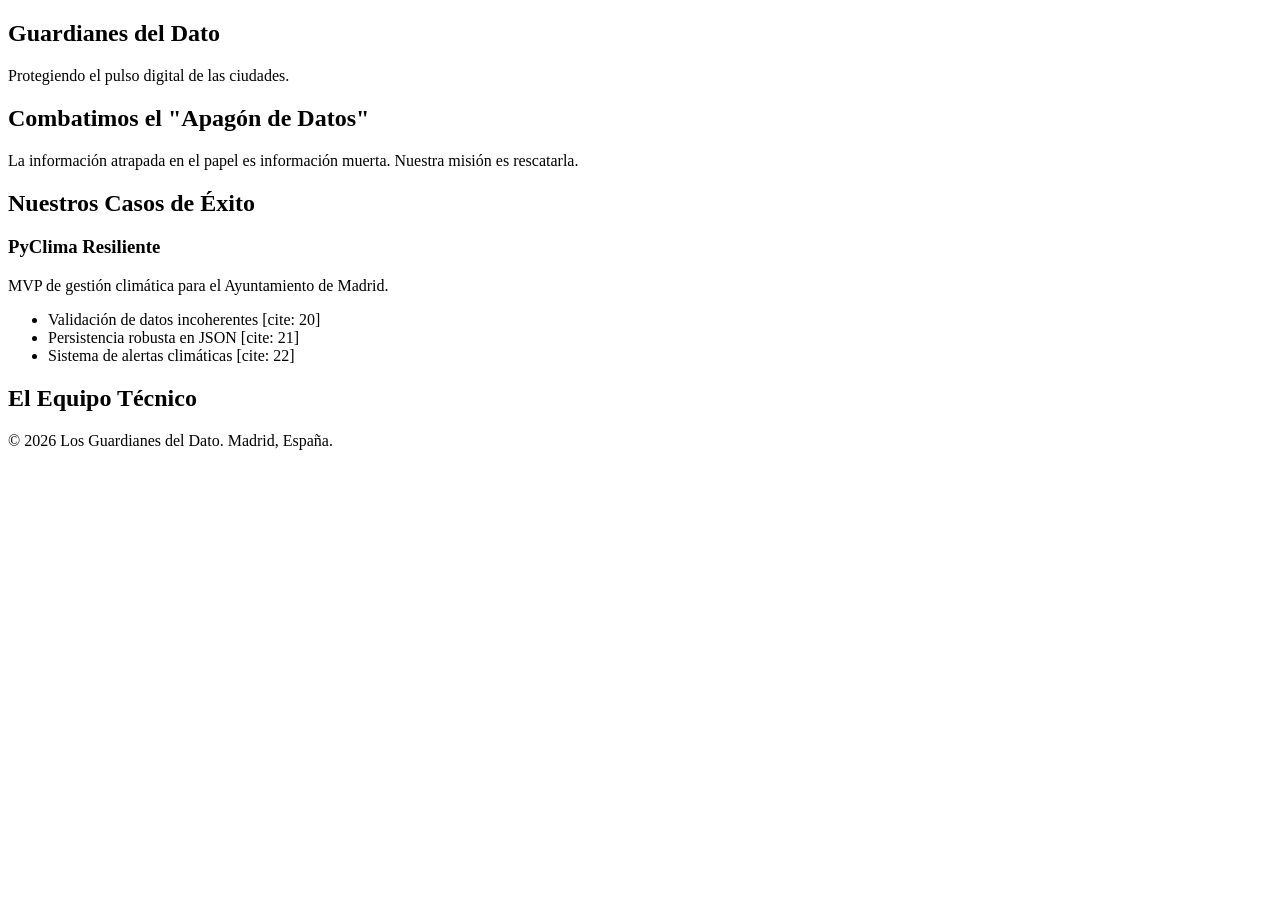
==== index.html @ 0b3277c5 "feat: inicializa la web de Los Guardianes del Dato" ====
<!DOCTYPE html>
<html lang="es">
<head>
    <meta charset="UTF-8">
    <title>Los Guardianes del Dato | Resiliencia Digital</title>
    </head>
<body>

    <header>
        </header>

    <main>
        <section id="inicio">
            <h1>Guardianes del Dato</h1>
            <p>Protegiendo el pulso digital de las ciudades.</p>
        </section>

        <section id="filosofia">
            <h2>Combatimos el "Apagón de Datos"</h2>
            <p>La información atrapada en el papel es información muerta. Nuestra misión es rescatarla.</p>
        </section>

        <section id="proyectos">
            <h2>Nuestros Casos de Éxito</h2>
            <article class="proyecto-card">
                <h3>PyClima Resiliente</h3>
                <p>MVP de gestión climática para el Ayuntamiento de Madrid.</p>
                <ul>
                    <li>Validación de datos incoherentes [cite: 20]</li>
                    <li>Persistencia robusta en JSON [cite: 21]</li>
                    <li>Sistema de alertas climáticas [cite: 22]</li>
                </ul>
            </article>
        </section>

        <section id="equipo">
            <h2>El Equipo Técnico</h2>
            </section>
    </main>

    <footer>
        <p>&copy; 2026 Los Guardianes del Dato. Madrid, España.</p>
    </footer>

</body>
</html>
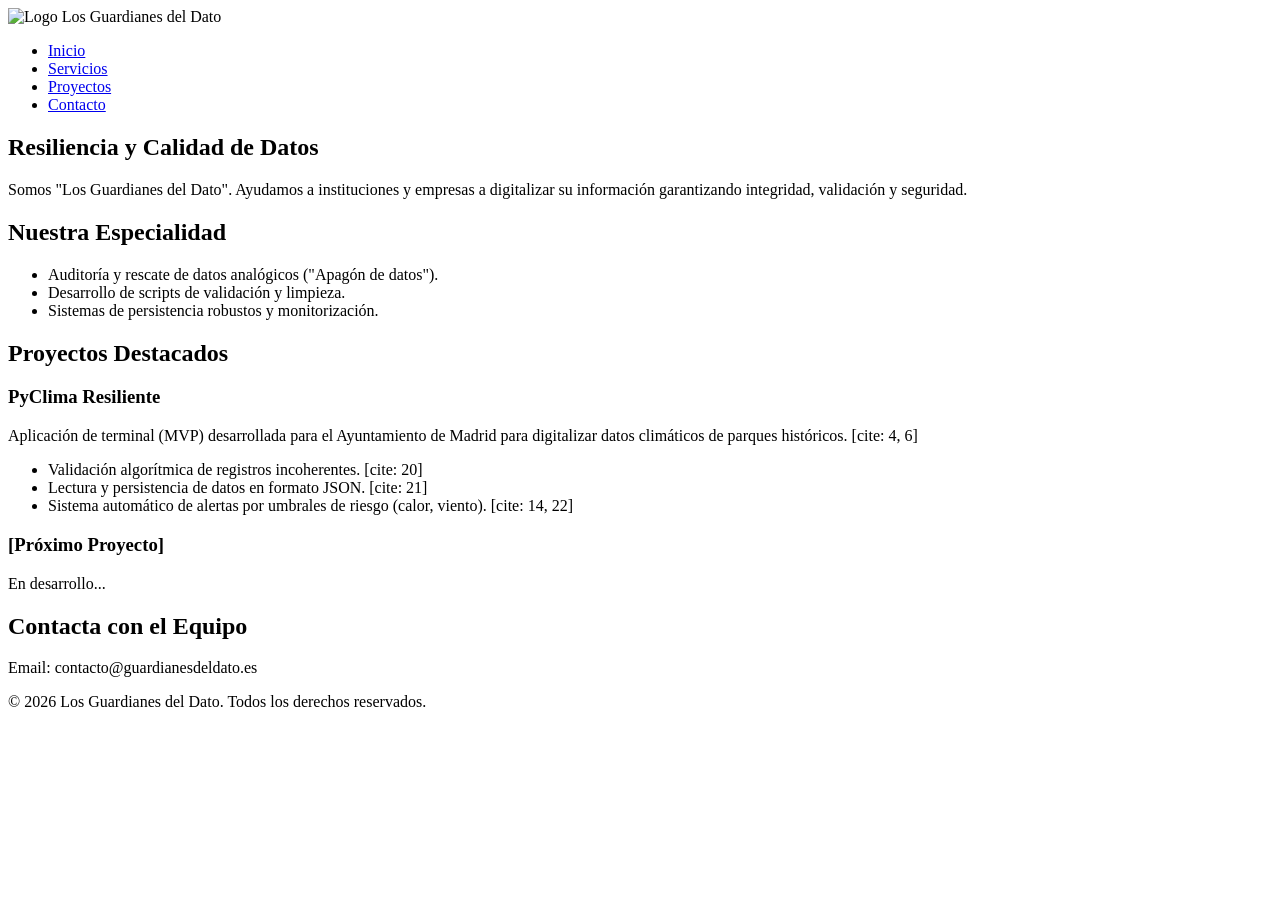
==== commit bf4f4797: "chore: andamiaje del proyecto y estructura HTML semantica" ====
--- a/index.html
+++ b/index.html
@@ -2,44 +2,65 @@
 <html lang="es">
 <head>
     <meta charset="UTF-8">
-    <title>Los Guardianes del Dato | Resiliencia Digital</title>
-    </head>
+    <meta name="viewport" content="width=device-width, initial-scale=1.0">
+    <title>Los Guardianes del Dato | Soluciones Digitales</title>
+    <link rel="stylesheet" href="css/style.css">
+</head>
 <body>
 
     <header>
-        </header>
+        <img src="img/logo.png" alt="Logo Los Guardianes del Dato" width="150">
+        <nav>
+            <ul>
+                <li><a href="#inicio">Inicio</a></li>
+                <li><a href="#servicios">Servicios</a></li>
+                <li><a href="#proyectos">Proyectos</a></li>
+                <li><a href="#contacto">Contacto</a></li>
+            </ul>
+        </nav>
+    </header>
 
     <main>
+        
         <section id="inicio">
-            <h1>Guardianes del Dato</h1>
-            <p>Protegiendo el pulso digital de las ciudades.</p>
+            <h1>Resiliencia y Calidad de Datos</h1>
+            <p>Somos "Los Guardianes del Dato". Ayudamos a instituciones y empresas a digitalizar su información garantizando integridad, validación y seguridad.</p>
         </section>
 
-        <section id="filosofia">
-            <h2>Combatimos el "Apagón de Datos"</h2>
-            <p>La información atrapada en el papel es información muerta. Nuestra misión es rescatarla.</p>
+        <section id="servicios">
+            <h2>Nuestra Especialidad</h2>
+            <ul>
+                <li>Auditoría y rescate de datos analógicos ("Apagón de datos").</li>
+                <li>Desarrollo de scripts de validación y limpieza.</li>
+                <li>Sistemas de persistencia robustos y monitorización.</li>
+            </ul>
         </section>
 
         <section id="proyectos">
-            <h2>Nuestros Casos de Éxito</h2>
-            <article class="proyecto-card">
+            <h2>Proyectos Destacados</h2>
+            
+            <article>
                 <h3>PyClima Resiliente</h3>
-                <p>MVP de gestión climática para el Ayuntamiento de Madrid.</p>
+                <p>Aplicación de terminal (MVP) desarrollada para el Ayuntamiento de Madrid para digitalizar datos climáticos de parques históricos. [cite: 4, 6]</p>
                 <ul>
-                    <li>Validación de datos incoherentes [cite: 20]</li>
-                    <li>Persistencia robusta en JSON [cite: 21]</li>
-                    <li>Sistema de alertas climáticas [cite: 22]</li>
+                    <li>Validación algorítmica de registros incoherentes. [cite: 20]</li>
+                    <li>Lectura y persistencia de datos en formato JSON. [cite: 21]</li>
+                    <li>Sistema automático de alertas por umbrales de riesgo (calor, viento). [cite: 14, 22]</li>
                 </ul>
+            </article>
+
+            <article>
+                <h3>[Próximo Proyecto]</h3>
+                <p>En desarrollo...</p>
             </article>
         </section>
 
-        <section id="equipo">
-            <h2>El Equipo Técnico</h2>
-            </section>
     </main>
 
-    <footer>
-        <p>&copy; 2026 Los Guardianes del Dato. Madrid, España.</p>
+    <footer id="contacto">
+        <h2>Contacta con el Equipo</h2>
+        <p>Email: contacto@guardianesdeldato.es</p>
+        <p>&copy; 2026 Los Guardianes del Dato. Todos los derechos reservados.</p>
     </footer>
 
 </body>
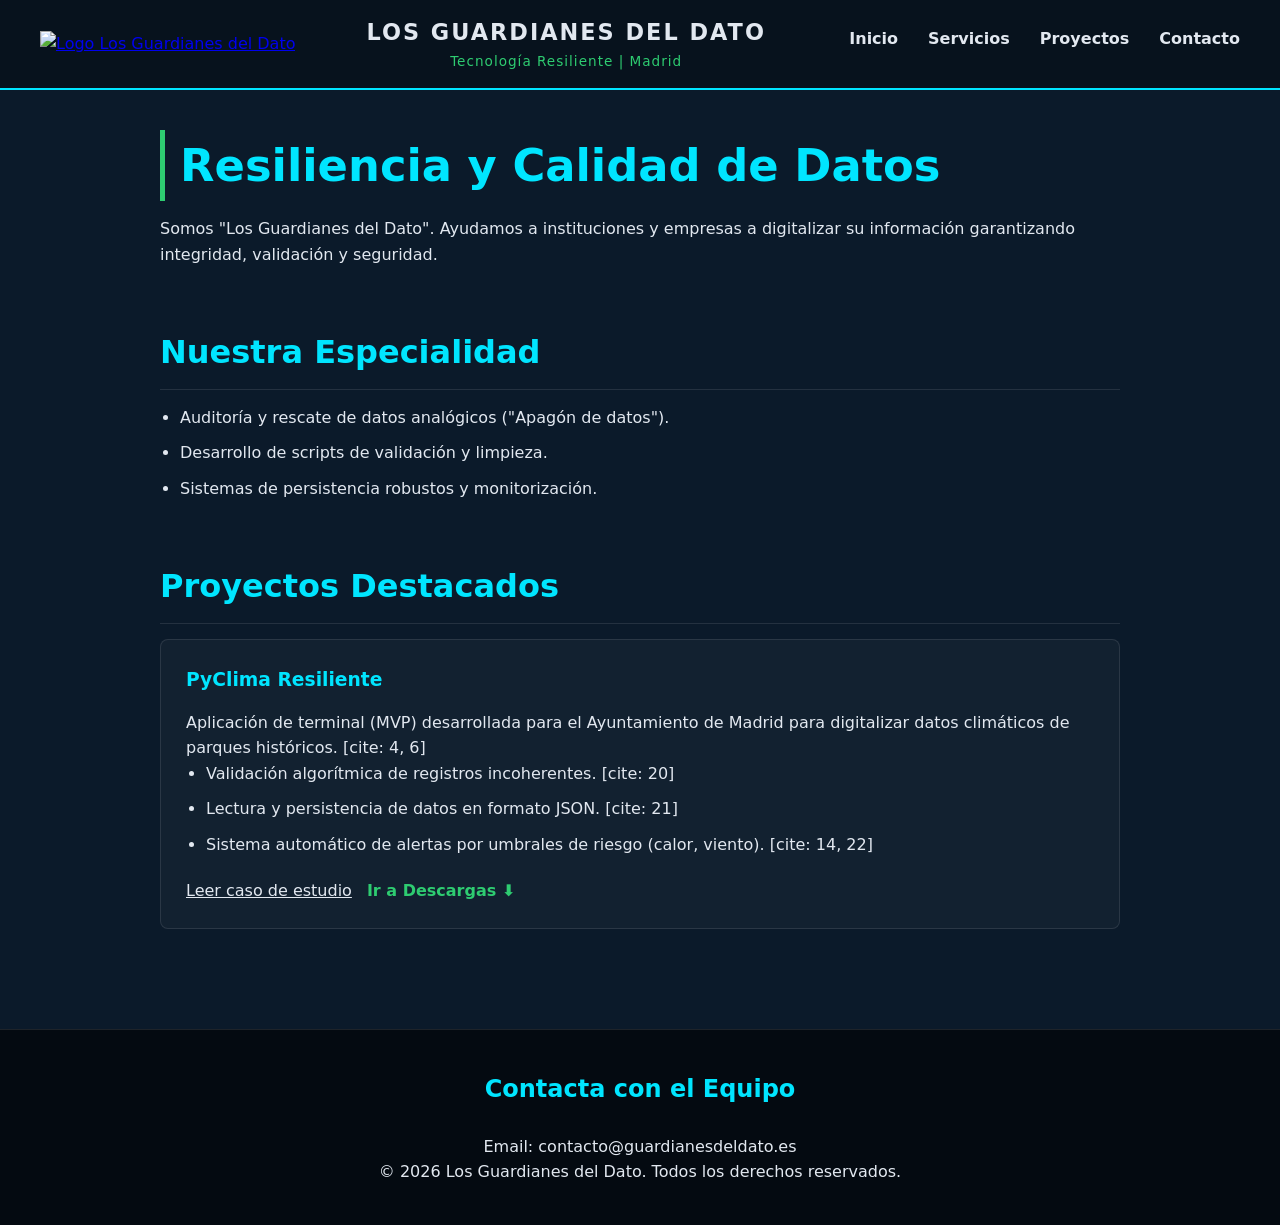
==== commit 2db18b00: "fix: corrige rutas relativas de navegacion y actualiza header corporativo" ====
--- a/index.html
+++ b/index.html
@@ -8,9 +8,19 @@
 </head>
 <body>
 
-    <header>
-        <img src="img/logo.png" alt="Logo Los Guardianes del Dato" width="150">
-        <nav>
+<header>
+        <div class="header-logo">
+            <a href="index.html">
+                <img src="img/logo.png" alt="Logo Los Guardianes del Dato" height="60">
+            </a>
+        </div>
+
+        <div class="header-centro">
+            <span class="marca-titulo">LOS GUARDIANES DEL DATO</span>
+            <span class="marca-lema">Tecnología Resiliente | Madrid</span>
+        </div>
+
+        <nav class="header-nav">
             <ul>
                 <li><a href="#inicio">Inicio</a></li>
                 <li><a href="#servicios">Servicios</a></li>
@@ -38,20 +48,19 @@
 
         <section id="proyectos">
             <h2>Proyectos Destacados</h2>
-            
+
             <article>
-                <h3>PyClima Resiliente</h3>
+                <h3><a href="pyclima.html" style="color: var(--cian-tech); text-decoration: none;">PyClima Resiliente</a></h3>
                 <p>Aplicación de terminal (MVP) desarrollada para el Ayuntamiento de Madrid para digitalizar datos climáticos de parques históricos. [cite: 4, 6]</p>
                 <ul>
-                    <li>Validación algorítmica de registros incoherentes. [cite: 20]</li>
-                    <li>Lectura y persistencia de datos en formato JSON. [cite: 21]</li>
-                    <li>Sistema automático de alertas por umbrales de riesgo (calor, viento). [cite: 14, 22]</li>
+                    <li><span>Validación algorítmica de registros incoherentes. [cite: 20]</span></li>
+                    <li><span>Lectura y persistencia de datos en formato JSON. [cite: 21]</span></li>
+                    <li><span>Sistema automático de alertas por umbrales de riesgo (calor, viento). [cite: 14, 22]</span></li>
                 </ul>
-            </article>
-
-            <article>
-                <h3>[Próximo Proyecto]</h3>
-                <p>En desarrollo...</p>
+                <div style="margin-top: 20px; display: flex; gap: 15px;">
+                    <a href="pyclima.html" style="color: var(--texto-claro); text-decoration: underline;">Leer caso de estudio</a>
+                    <a href="pyclima.html#descarga" style="color: var(--verde-eco); font-weight: bold; text-decoration: none;">Ir a Descargas ⬇️</a>
+                </div>
             </article>
         </section>
 
--- a/css/style.css
+++ b/css/style.css
@@ -0,0 +1,166 @@
+/* =========================================
+   VARIABLES CORPORATIVAS
+   ========================================= */
+:root {
+    --bg-oscuro: #0B1A2A;      /* Azul profundo (fondo) */
+    --texto-claro: #E2E8F0;    /* Gris muy claro (legibilidad) */
+    --cian-tech: #00E5FF;      /* Acentos y titulares principales */
+    --verde-eco: #2ECC71;      /* Destacados y validaciones */
+    --borde-tarjeta: rgba(255, 255, 255, 0.1);
+}
+
+/* =========================================
+   RESETEO Y BASE
+   ========================================= */
+* {
+    box-sizing: border-box;
+    margin: 0;
+    padding: 0;
+}
+
+body {
+    font-family: 'Segoe UI', system-ui, sans-serif;
+    background-color: var(--bg-oscuro);
+    color: var(--texto-claro);
+    line-height: 1.6;
+}
+
+/* =========================================
+   CABECERA Y NAVEGACIÓN
+   ========================================= */
+header {
+    display: flex;
+    justify-content: space-between;
+    align-items: center;
+    padding: 15px 40px;
+    background-color: #07121D; /* Color sólido aún más oscuro que el fondo para dar contraste */
+    border-bottom: 2px solid var(--cian-tech);
+    position: sticky;
+    top: 0;
+    z-index: 1000; /* Asegura que la cabecera pase por encima de todo al hacer scroll */
+}
+
+/* Control de las 3 columnas de la cabecera */
+.header-logo {
+    flex: 1; /* Ocupa el espacio izquierdo */
+    display: flex;
+}
+
+.header-centro {
+    flex: 2; /* Ocupa el doble de espacio en el centro */
+    display: flex;
+    flex-direction: column;
+    text-align: center;
+}
+
+.header-nav {
+    flex: 1; /* Ocupa el espacio derecho */
+    display: flex;
+    justify-content: flex-end;
+}
+
+/* Estilos de la marca central */
+.marca-titulo {
+    font-weight: bold;
+    font-size: 1.4rem;
+    letter-spacing: 2px;
+    color: var(--texto-claro);
+}
+
+.marca-lema {
+    font-size: 0.85rem;
+    color: var(--verde-eco);
+    letter-spacing: 1px;
+}
+
+nav ul {
+    list-style: none;
+    display: flex;
+    gap: 30px;
+}
+
+nav a {
+    text-decoration: none;
+    color: var(--texto-claro);
+    font-weight: 600;
+    transition: color 0.3s ease;
+}
+
+nav a:hover {
+    color: var(--cian-tech);
+}
+
+/* =========================================
+   CONTENEDOR PRINCIPAL Y SECCIONES
+   ========================================= */
+main {
+    max-width: 1000px;
+    margin: 0 auto;
+    padding: 40px 20px;
+}
+
+section {
+    margin-bottom: 60px;
+}
+
+h1, h2, h3 {
+    color: var(--cian-tech);
+    margin-bottom: 15px;
+}
+
+h1 {
+    font-size: 2.8rem;
+    border-left: 5px solid var(--verde-eco);
+    padding-left: 15px;
+}
+
+h2 {
+    font-size: 2rem;
+    border-bottom: 1px solid var(--borde-tarjeta);
+    padding-bottom: 10px;
+}
+
+ul {
+    padding-left: 20px;
+}
+
+ul li {
+    margin-bottom: 10px;
+}
+
+/* =========================================
+   TARJETAS DE PROYECTOS (ARTICLES)
+   ========================================= */
+article {
+    background-color: rgba(255, 255, 255, 0.03);
+    border: 1px solid var(--borde-tarjeta);
+    border-radius: 8px;
+    padding: 25px;
+    margin-bottom: 20px;
+    transition: transform 0.3s ease, border-color 0.3s ease;
+}
+
+article:hover {
+    transform: translateY(-5px);
+    border-color: var(--verde-eco);
+}
+
+article h3 {
+    color: var(--texto-claro);
+}
+
+/* =========================================
+   PIE DE PÁGINA
+   ========================================= */
+footer {
+    text-align: center;
+    padding: 40px 20px;
+    background-color: rgba(0, 0, 0, 0.6);
+    border-top: 1px solid var(--borde-tarjeta);
+    margin-top: auto;
+}
+
+footer h2 {
+    font-size: 1.5rem;
+    border: none;
+}
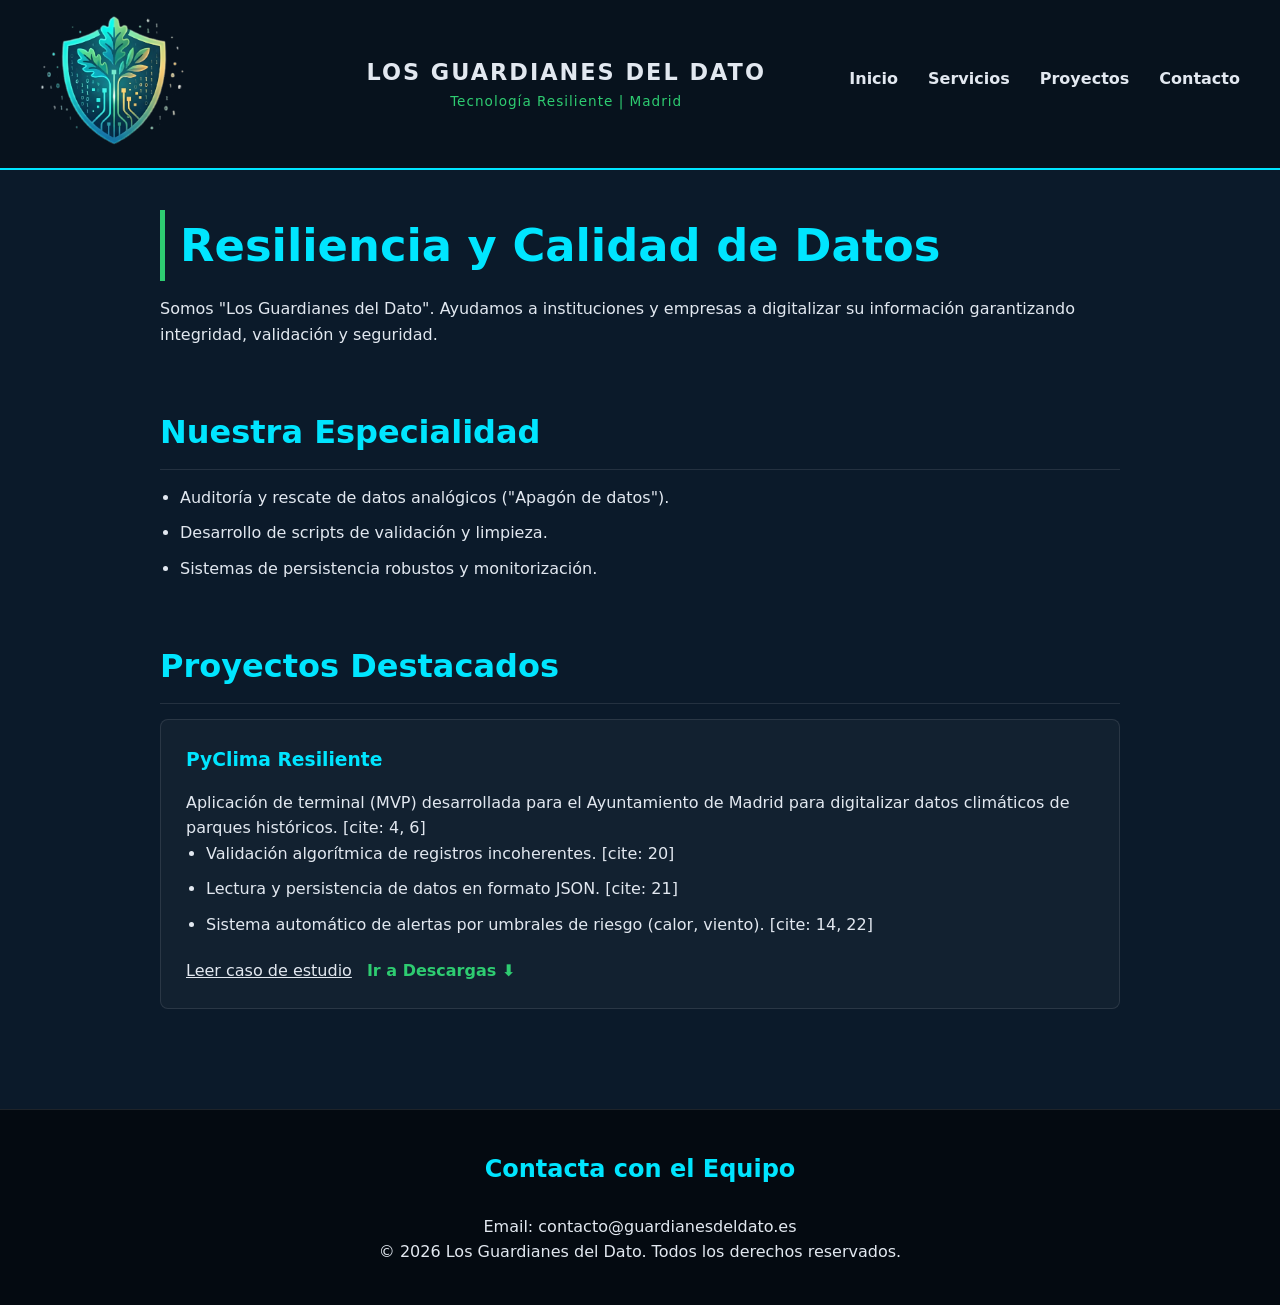
==== commit 843e8585: "style: añade el logo sin fondo y ajusta el header corporativo" ====
--- a/index.html
+++ b/index.html
@@ -11,7 +11,7 @@
 <header>
         <div class="header-logo">
             <a href="index.html">
-                <img src="img/logo.png" alt="Logo Los Guardianes del Dato" height="60">
+                <img src="img/logo_simbolo_r.png" alt="Logo Los Guardianes del Dato" height="130">
             </a>
         </div>
 
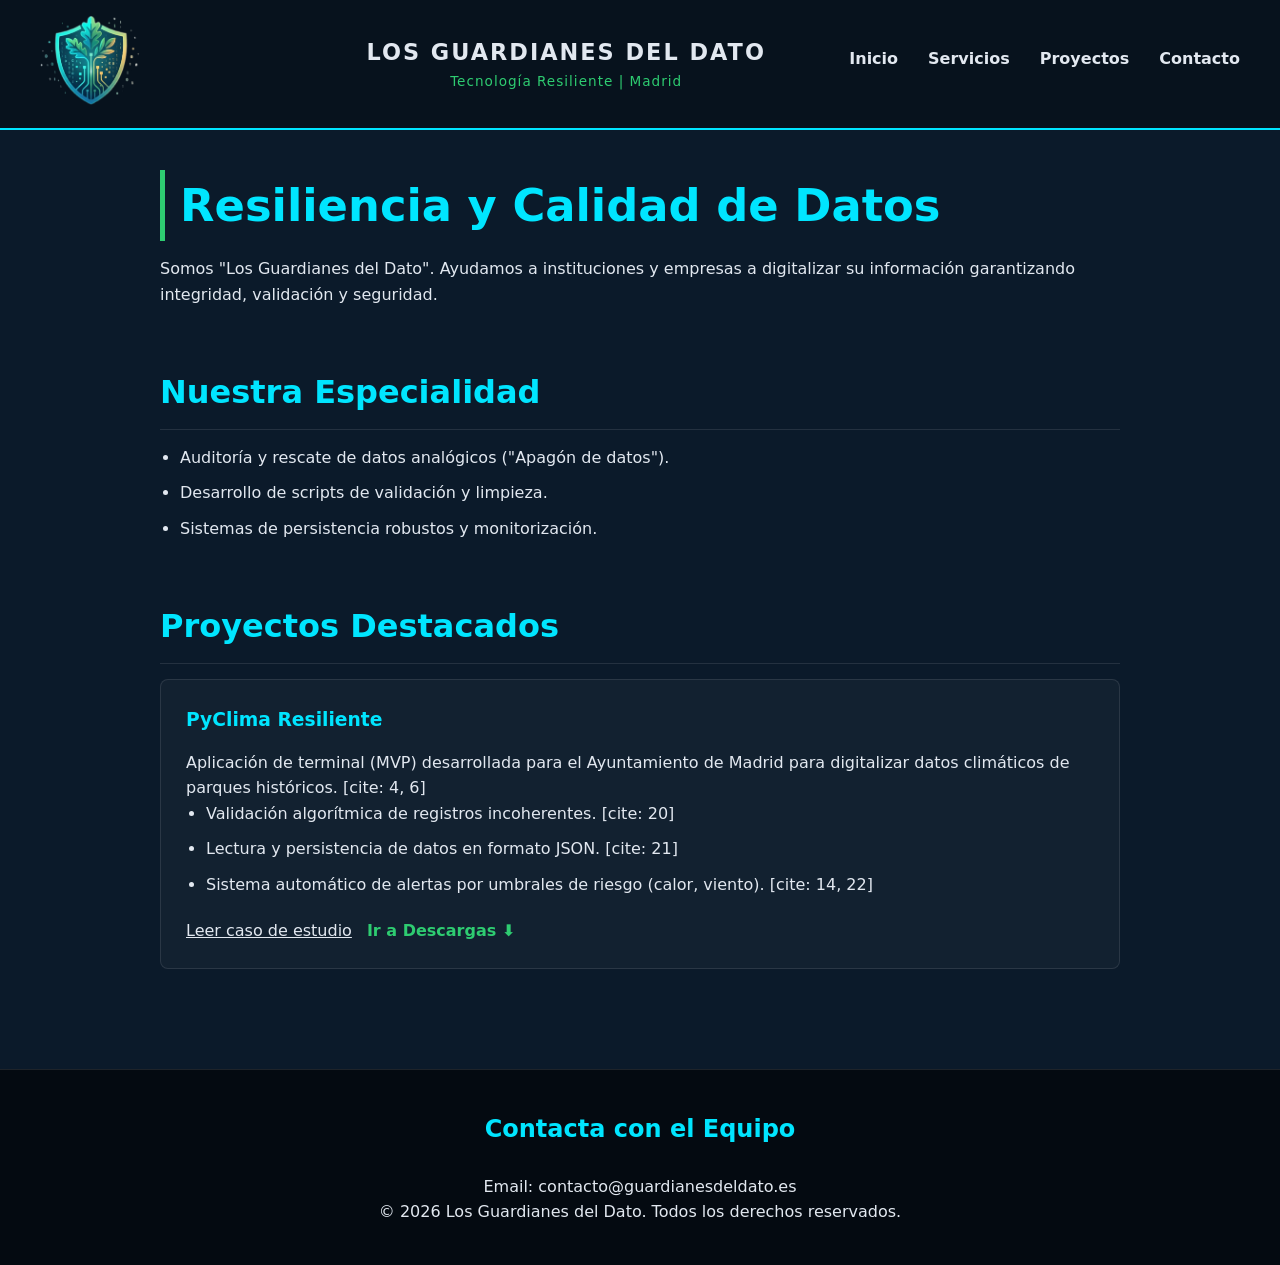
==== commit 7f930182: "Unifica cabecera y footer en pyclima" ====
--- a/index.html
+++ b/index.html
@@ -11,7 +11,7 @@
 <header>
         <div class="header-logo">
             <a href="index.html">
-                <img src="img/logo_simbolo_r.png" alt="Logo Los Guardianes del Dato" height="130">
+                <img src="img/logo_simbolo_r.png" alt="Logo Los Guardianes del Dato" height="90">
             </a>
         </div>
 
